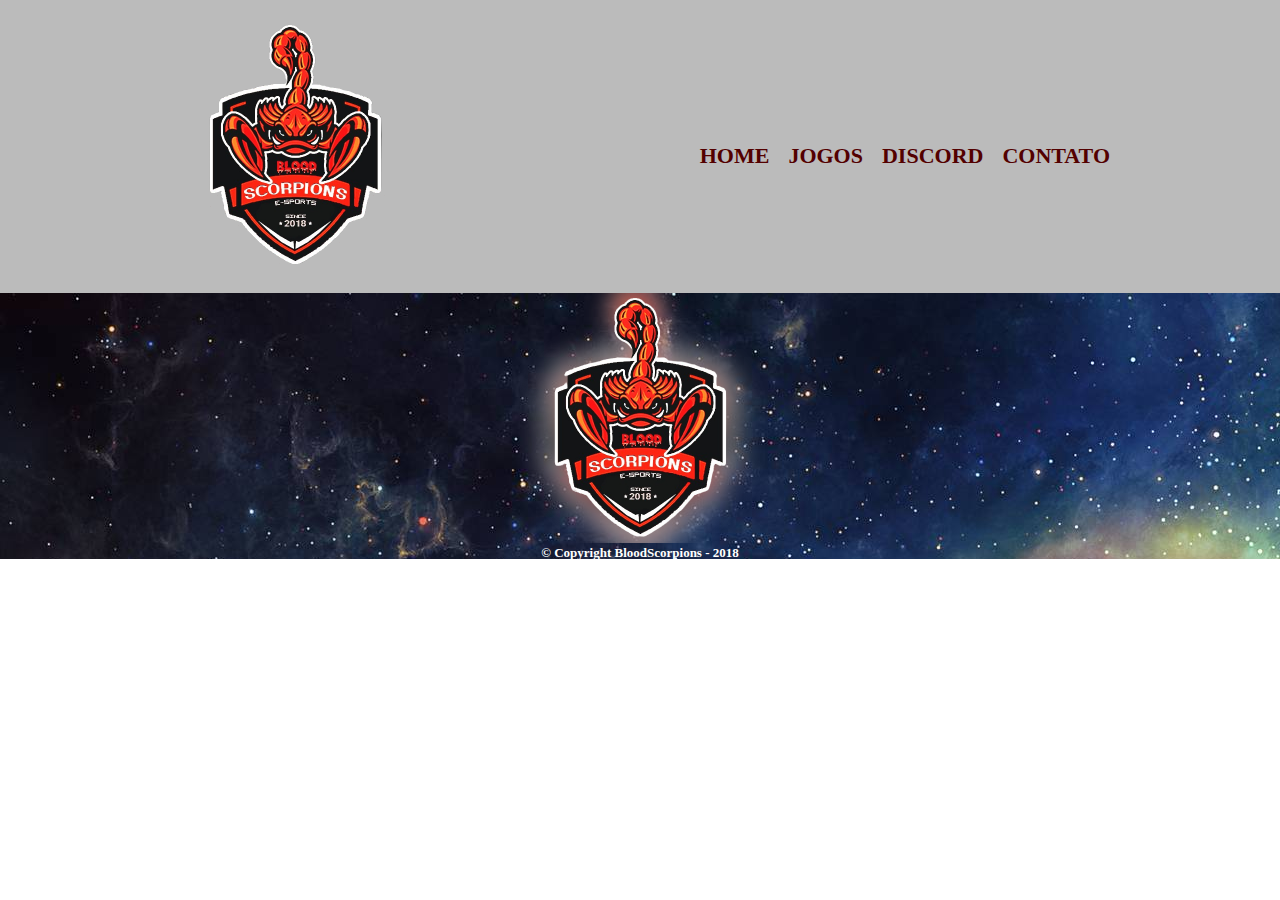
==== contato.html @ dfba73a8 "pagina contato" ====
<!DOCTYPE html>
<html lang="pt-br">
    <head>
        <meta charset="UTF-8">
        <title>Contato - BloodScorpions</title>
        <link rel="stylesheet" href="reset.css">
        <link rel="stylesheet" href="style-paginas.css">
    </head>

    <body>
        <header>
            <div class="cabecalho">
                <h1><img class="imgprincipal" src="semlaterais.png"></h1>
                <nav> <!--para criar um menu de navegacao-->
                    <ul>
                        <li><a href="index.html">Home</a></li> <!--a tag "a" serve para criar um link para outro html ou site-->
                        <li><a href="jogos.html">Jogos</a></li>
                        <li><a href="https://discord.com/channels/705584156628746336/705584157056696401">Discord</a></li>
                        <li><a href="contato.html">Contato</a></li>
                    </ul>
                </nav>
            </div>

        </header>
    </body>
    
    <main>
        
    </main>

    <footer>
            <img class="ftfinal" src="neon.png">
            <p class="copyright">&copy; Copyright BloodScorpions - 2018</p>
    </footer>

</html>
---- style-paginas.css ----
header{
    background: #BBBBBB;
    padding: 20px 0px; /*espacamento interno para cima e para baixo + esquerda direita*/
}

.cabecalho{
    width: 940px;
    position: relative; /*a posicao vai variar com a tela*/
    margin: 0 auto; /*cima baixo, esquerda direita*/
}

.imgprincipal{
    width: 250px;
}

nav{
    position: absolute; /*deixo a posicao das coisas onde eu quiser colocar */
    top: 125px;
    right: 0px;
}

nav li{
    display: inline; /*deixa as palavras da navegacao uma do lado da outra*/
    margin: 0 0 0 15px; /*cima, direita, baixo e esquerda*/
}

nav a{
    text-transform: uppercase; /*transforma a letra em maiusculo*/
    color: #530000;
    font-weight: bold; /*deixa o peso da letra em "bold" = negrito*/
    font-size: 22px;
    text-decoration: none;
}

nav a:hover{ /*quando o mouse estiver por cima dos links "a" da navegação*/
    color: #C78C79;
    text-decoration: underline;
}

.listfundadores{
    width: 940px;
    margin: 0 auto;
    padding: 50px 0px;
    text-align: center;
}

.listfundadores li{
    display: inline-block; /*isso faz com que a lista fique com os itens um do lado do outro*/
    text-align: center;
    width: 27%;
    vertical-align: top;
    margin: 0 1.5%;
    padding: 30px 20px;
    box-sizing: border-box; /*faz o espaçamento (padding) fique dentro do percentual (wigth)*/;
    border: 2.5px solid #000000;
    border-radius: 15px;
}

.listfundadores li:hover{
    border-color: #C78C79;
}

.listfundadores li:active{ /*quando vc clicar no item*/
    border-color: red;
}

.listfundadores li:hover h2{ /*quando o mouse estiver em cima da lista de fundadores, quero modificar o h2*/
    font-size: 25px;
}

.listfundadores h2{
    font-size: 21px;
    font-weight: bold;
    color: goldenrod;
    margin-bottom: 10px;
}

.ftfundadores{
    width: 150px;
    height: 150px;
}

.nick{
    font-size: 18px;
    font-weight: lighter;
    color: purple;
    margin-top: 5px;
}

.descricao{
    font-weight: bold;
    font-size: 18px;
    color: #530000;
    margin-top: 10px;
}

footer{
    background: url("bg.png");
    text-align: center;
}

.ftfinal{
    width: 250px;
}

.copyright{
    color: #FFFFFF;
    font-weight: bold;
    font-size: 13px;
}

/*para centralizar um texto dentro de uma div, basta fazer text-align center (centraliza texto inline)
caso, eu queira centralizar uma div inteira(block) eu preciso definir o width e deixar margin-left e margin-right no "auto"*/
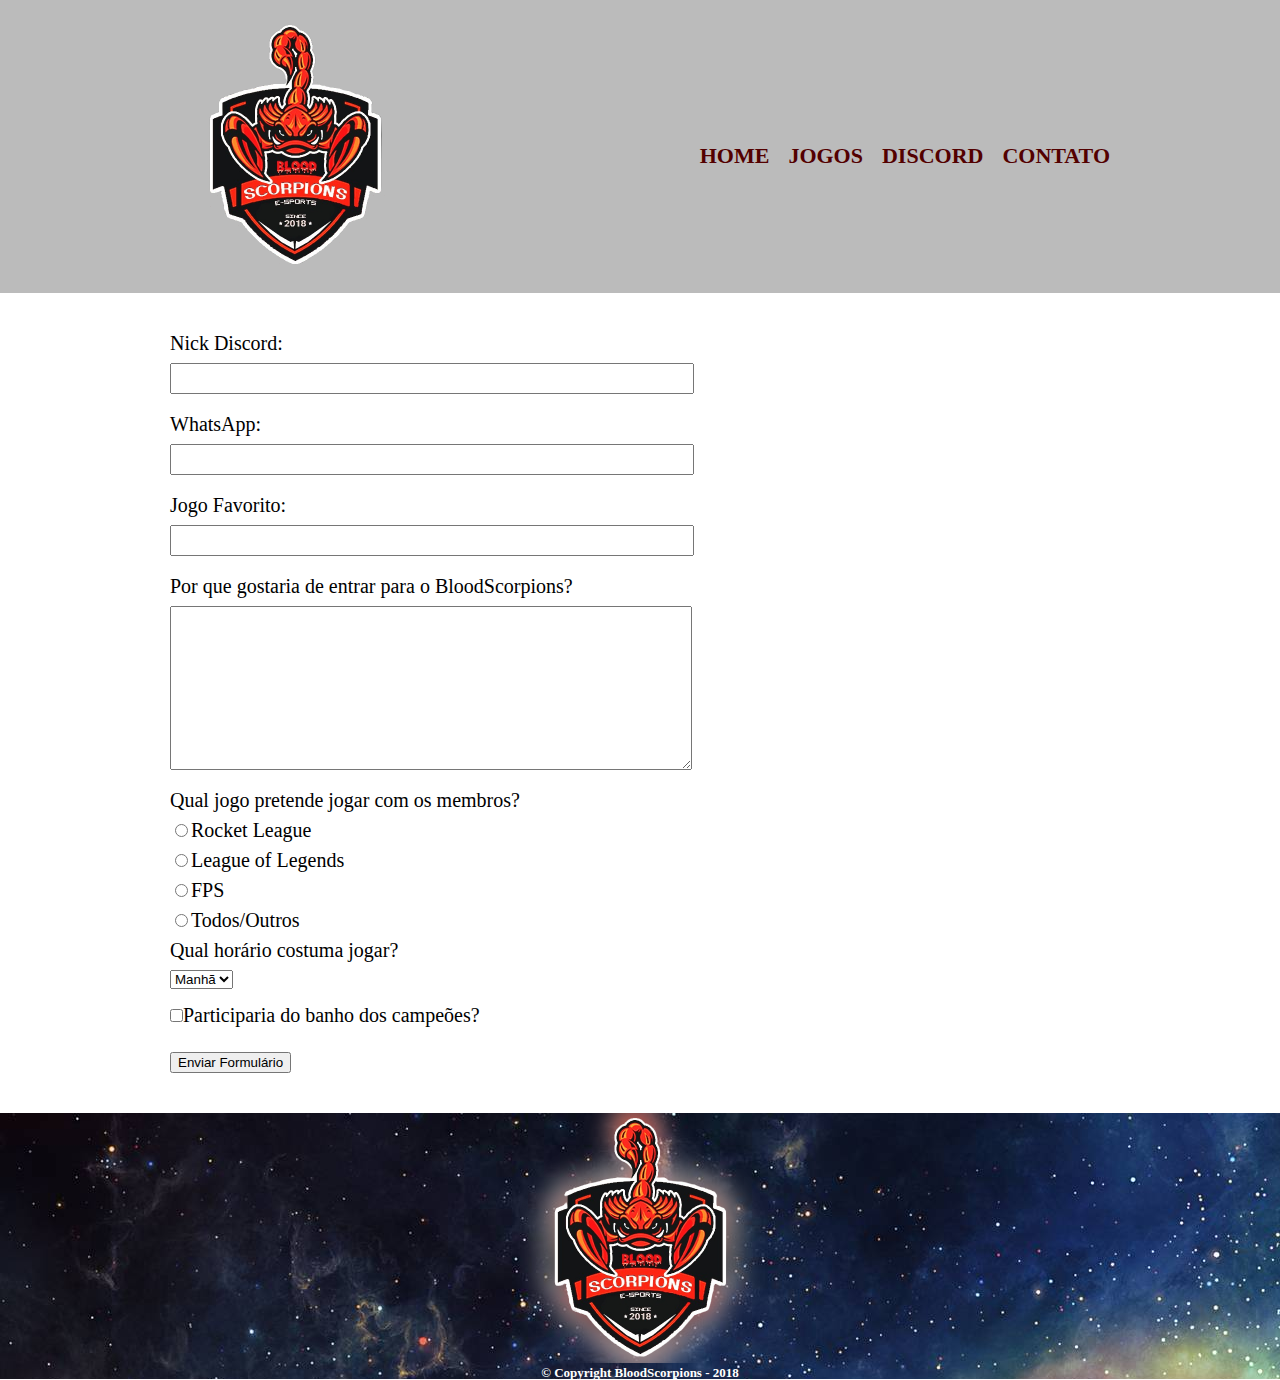
==== commit f97e3f48: "finalizando pagina contatos" ====
--- a/contato.html
+++ b/contato.html
@@ -25,8 +25,54 @@
     </body>
     
     <main>
-        
+        <form>
+            <label for="nickdiscord">Nick Discord:</label>
+            <input type="text" id="nickdiscord" class="input-padrao">
+
+            <label for="whats">WhatsApp:</label>
+            <input type="text" id="whats" class="input-padrao">
+
+            <label for="gamefav">Jogo Favorito:</label>
+            <input type="text" id="gamefav" class="input-padrao">
+
+            <label for="mensagem">Por que gostaria de entrar para o BloodScorpions?</label>
+            <textarea cols="69" rows="10" id="mensagem" class="input-padrao"></textarea> <!--tag "textarea" é para criar uma caixa para escreverem um texto, cols e row são as colunas e linhas da caixa-->
+
+            <div>
+                <p>Qual jogo pretende jogar com os membros?</p>
+                <label for="rocket"><input type="radio" value="Rocket League" name="game" id="rocket">Rocket League</label>
+                <!--para fazer a caixa de selação-->
+                <!-- exemplo de como fazer com label e input separados:
+                <label for="rocket">Rocket League</label>
+                <input type="radio" value="Rocket League" name="game" id="rocket">-->
+
+                <label for="LOL"><input type="radio" value="League of Legends" name="game" id="LOL">League of Legends</label>
+                <!--o "name" colocado em todos os radio serve para quando eu selecionar um, o outro desmarcar-->
+
+                <label for="fps"><input type="radio" value="FPS" name="game" id="fps">FPS</label>
+
+                <label for="todos"><input type="radio" value="Todos/Outros" name="game" id="todos">Todos/Outros</label>
+           </div>
+
+           <div>
+                <p>Qual horário costuma jogar?</p>
+                <select>
+                    <option>Manhã</option>   
+                    <option>Tarde</option>
+                    <option>Noite</option>
+                </select>
+                <!--tag "select" para criar uma caixa com opções-->
+            </div>
+
+            <label><input type="checkbox" class="checkbox">Participaria do banho dos campeões?</label>
+
+            <input type="submit" value="Enviar Formulário"> <!--enviar o formulário, "value" para definir como ficará o botão de enviar-->
+            
+        </form>
     </main>
+        <!--"label" sempre vai andar junto com o input-->
+        <!--tag "form" para formulário-->
+        <!--tag "input" para entrada de dados e "type=text" para falar que vai ser inserido um texto-->
 
     <footer>
             <img class="ftfinal" src="neon.png">
--- a/style-paginas.css
+++ b/style-paginas.css
@@ -109,5 +109,31 @@
     font-size: 13px;
 }
 
+main{
+    width: 940px;
+    margin: 0 auto;
+}
+
+form{
+    margin: 40px 0;
+}
+
+form label, form p{
+    display: block;
+    font-size: 20px;
+    margin: 0 0 10px;
+}
+
+.input-padrao{ /*a virgula serve para fazer a msm coisa nos dois forms, duas tags, etc (form input, form textarea{ })*/
+    display: block;
+    margin: 0 0 20px;
+    padding: 6px 25px;
+    width: 50%;
+}
+
+.checkbox {
+    margin: 20px 0px;
+}
+
 /*para centralizar um texto dentro de uma div, basta fazer text-align center (centraliza texto inline)
 caso, eu queira centralizar uma div inteira(block) eu preciso definir o width e deixar margin-left e margin-right no "auto"*/
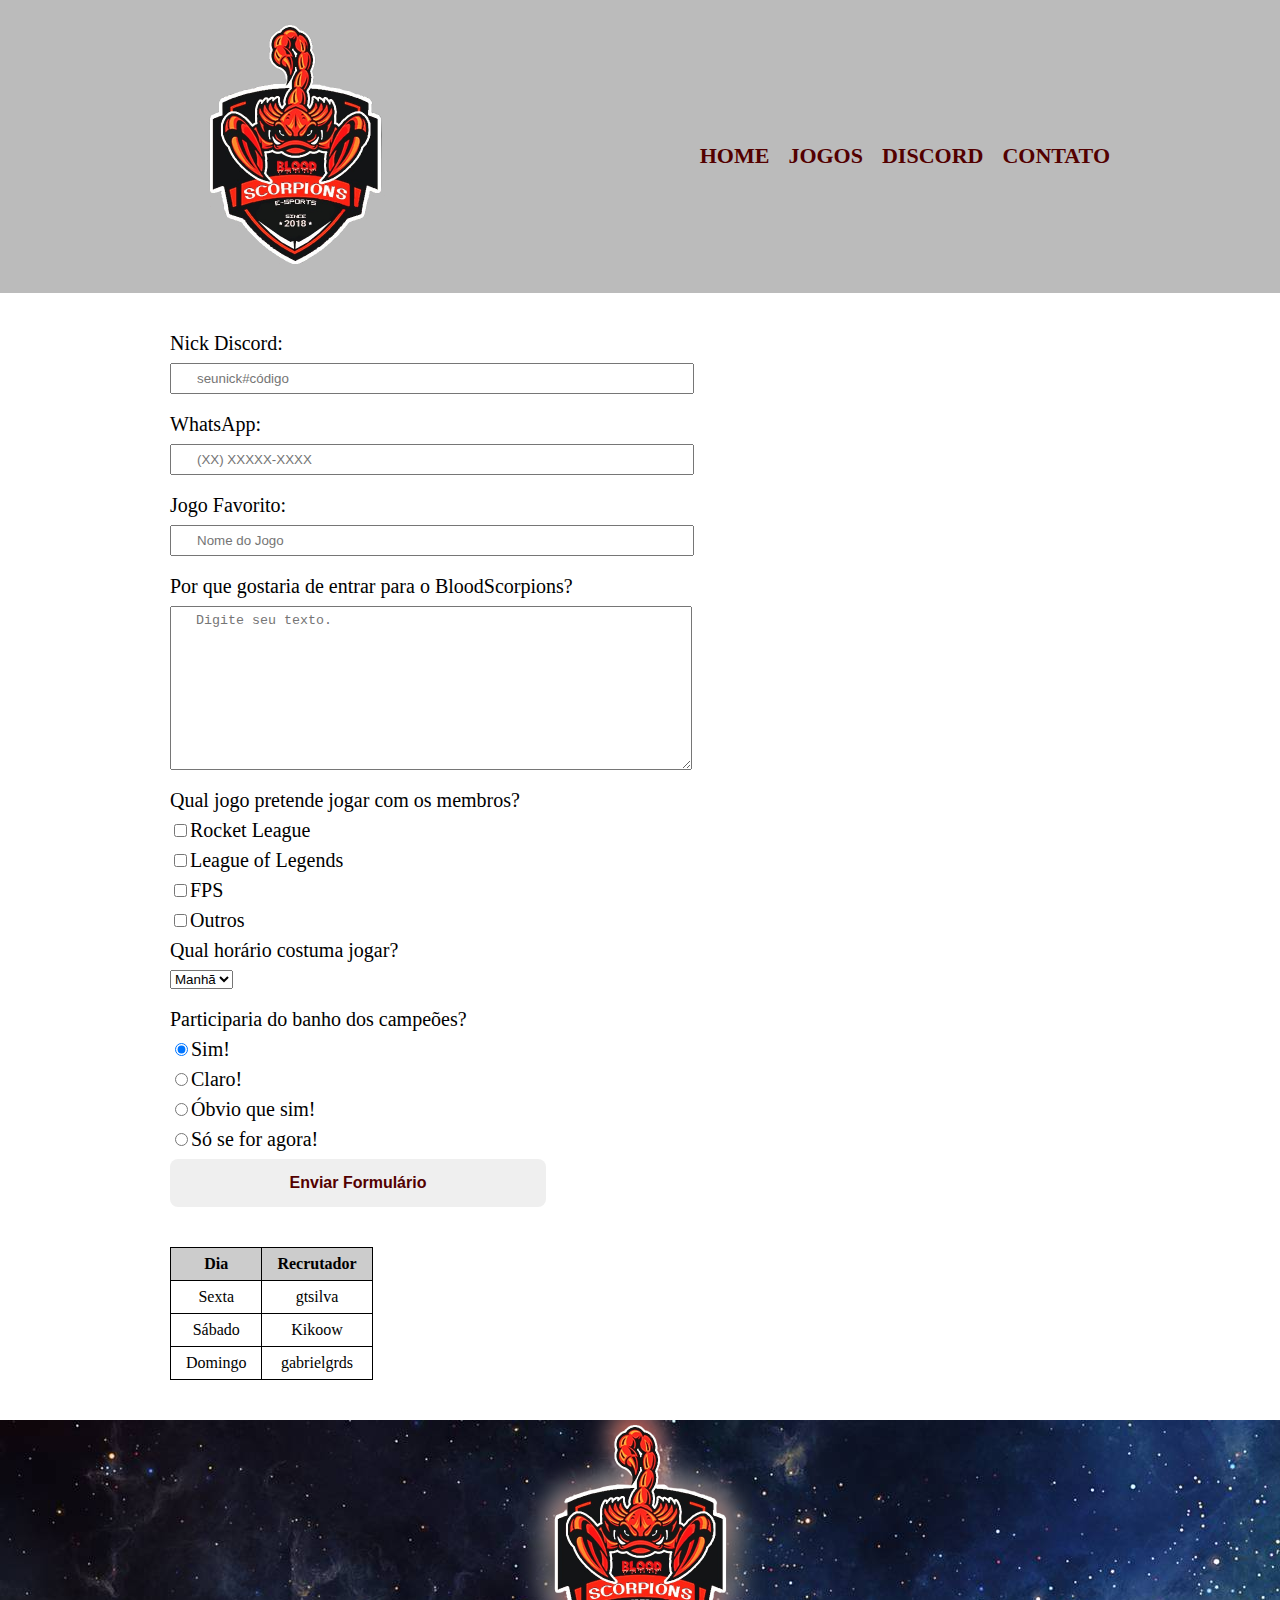
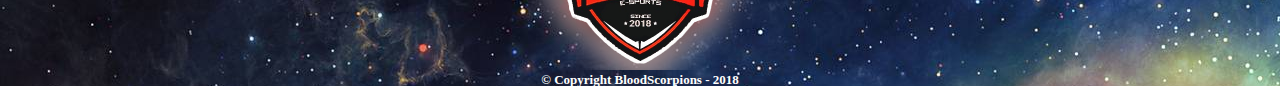
==== commit 8979f299: "acho que finalizei o basico" ====
--- a/contato.html
+++ b/contato.html
@@ -10,7 +10,8 @@
     <body>
         <header>
             <div class="cabecalho">
-                <h1><img class="imgprincipal" src="semlaterais.png"></h1>
+                <h1><img class="imgprincipal" src="semlaterais.png" alt="Logo BloodScorpoios"></h1>
+                <!--tag "alt" para descrever uma imagem-->
                 <nav> <!--para criar um menu de navegacao-->
                     <ul>
                         <li><a href="index.html">Home</a></li> <!--a tag "a" serve para criar um link para outro html ou site-->
@@ -27,55 +28,96 @@
     <main>
         <form>
             <label for="nickdiscord">Nick Discord:</label>
-            <input type="text" id="nickdiscord" class="input-padrao">
+            <input type="text" id="nickdiscord" class="input-padrao" required placeholder="seunick#código">
+
+            <!--"required" faz com que o campo seja necessário preenchimento-->
+            <!--"placeholder" faz uma sugestão até vc digitar no campo-->
 
             <label for="whats">WhatsApp:</label>
-            <input type="text" id="whats" class="input-padrao">
+            <input type="number" id="whats" class="input-padrao" required placeholder="(XX) XXXXX-XXXX">
 
             <label for="gamefav">Jogo Favorito:</label>
-            <input type="text" id="gamefav" class="input-padrao">
+            <input type="text" id="gamefav" class="input-padrao" required placeholder="Nome do Jogo">
 
             <label for="mensagem">Por que gostaria de entrar para o BloodScorpions?</label>
-            <textarea cols="69" rows="10" id="mensagem" class="input-padrao"></textarea> <!--tag "textarea" é para criar uma caixa para escreverem um texto, cols e row são as colunas e linhas da caixa-->
+            <textarea cols="69" rows="10" id="mensagem" class="input-padrao" required placeholder="Digite seu texto."></textarea> <!--tag "textarea" é para criar uma caixa para escreverem um texto, cols e row são as colunas e linhas da caixa-->
 
-            <div>
-                <p>Qual jogo pretende jogar com os membros?</p>
-                <label for="rocket"><input type="radio" value="Rocket League" name="game" id="rocket">Rocket League</label>
+            <!--pesquisar na internet "mobileinputtypes", eu consigo ver como o teclado do celular fica para cada type input-->
+
+            <fieldset>
+                <!--tag "fildset" pode ser usada no lugar da "div" porém é mais específico para formulários-->
+                <legend>Qual jogo pretende jogar com os membros?</legend>
+                <!--não temos uma tag "p" e sim "legend" dentro de um fildset-->
+                <label for="rocket"><input type="checkbox" value="Rocket League" id="rocket">Rocket League</label>
                 <!--para fazer a caixa de selação-->
                 <!-- exemplo de como fazer com label e input separados:
                 <label for="rocket">Rocket League</label>
                 <input type="radio" value="Rocket League" name="game" id="rocket">-->
 
-                <label for="LOL"><input type="radio" value="League of Legends" name="game" id="LOL">League of Legends</label>
+                <label for="LOL"><input type="checkbox" value="League of Legends" id="LOL">League of Legends</label>
                 <!--o "name" colocado em todos os radio serve para quando eu selecionar um, o outro desmarcar-->
 
-                <label for="fps"><input type="radio" value="FPS" name="game" id="fps">FPS</label>
+                <label for="fps"><input type="checkbox" value="FPS" id="fps">FPS</label>
 
-                <label for="todos"><input type="radio" value="Todos/Outros" name="game" id="todos">Todos/Outros</label>
-           </div>
+                <label for="outros"><input type="checkbox" value="Outros" id="todos">Outros</label>
+                <!--"checked" faz com que a opção já fique marcada-->
+            </fieldset>
 
-           <div>
-                <p>Qual horário costuma jogar?</p>
+           <fieldset>
+                <legend>Qual horário costuma jogar?</legend>
                 <select>
                     <option>Manhã</option>   
                     <option>Tarde</option>
                     <option>Noite</option>
                 </select>
                 <!--tag "select" para criar uma caixa com opções-->
-            </div>
+            </fieldset>
 
-            <label><input type="checkbox" class="checkbox">Participaria do banho dos campeões?</label>
+            <!--<label><input type="checkbox" class="checkbox" required>Aceita participar do banho dos campeões?</label>-->
 
-            <input type="submit" value="Enviar Formulário"> <!--enviar o formulário, "value" para definir como ficará o botão de enviar-->
+            <fieldset>
+                <legend class="questioncheckbox">Participaria do banho dos campeões?</legend>
+                <label for="Sim1"><input type="radio" name="banho" value="Sim" id="Sim1" required checked>Sim!</label>
+                <label for="Sim2"><input type="radio" name="banho" value="Sim" id="Sim2" required>Claro!</label>
+                <label for="Sim3"><input type="radio" name="banho" value="Sim" id="Sim3" required>Óbvio que sim!</label>
+                <label for="Sim4"><input type="radio" name="banho" value="Sim" id="Sim4" required>Só se for agora!</label>
+            </fieldset>
+
+            <input type="submit" value="Enviar Formulário" class="enviar"> <!--enviar o formulário, "value" para definir como ficará o botão de enviar-->
             
         </form>
+
+        <table>
+            <thead>
+                <tr>
+                    <th>Dia</th>
+                    <th>Recrutador</th>
+                </tr>
+            </thead>
+
+            <tbody>
+                <tr>
+                    <td>Sexta</td>
+                    <td>gtsilva</td>
+                </tr>
+                <tr>
+                    <td>Sábado</td>
+                    <td>Kikoow</td>
+                </tr>
+                <tr>
+                    <td>Domingo</td>
+                    <td>gabrielgrds</td>
+                </tr>
+            </tbody>
+        </table>
+
     </main>
         <!--"label" sempre vai andar junto com o input-->
         <!--tag "form" para formulário-->
         <!--tag "input" para entrada de dados e "type=text" para falar que vai ser inserido um texto-->
 
     <footer>
-            <img class="ftfinal" src="neon.png">
+            <img class="ftfinal" src="neon.png" alt="Logo BloodScorpions">
             <p class="copyright">&copy; Copyright BloodScorpions - 2018</p>
     </footer>
 
--- a/style-paginas.css
+++ b/style-paginas.css
@@ -118,7 +118,7 @@
     margin: 40px 0;
 }
 
-form label, form p{
+form label, form legend{
     display: block;
     font-size: 20px;
     margin: 0 0 10px;
@@ -132,7 +132,45 @@
 }
 
 .checkbox {
-    margin: 20px 0px;
+    margin: 0px 0px;
+}
+
+.questioncheckbox {
+    padding-top: 20px;
+}
+
+.enviar {
+    width: 40%;
+    padding: 15px 0px;
+    color: #530000;
+    font-weight: bold;
+    font-size: 16px;
+    border: none;
+    border-radius: 8px;
+    transition: 2s all;
+}
+
+.enviar:hover {
+    background: black;
+    color: white;
+    cursor: pointer;
+    transform: scale(1.2)/*rotate(360deg), pesquisar mais transformações*/;
+}
+
+table {
+    margin: 20px 0 40px;
+}
+
+thead {
+    background: #cccccc;
+    color: black;
+    font-weight: bold;
+}
+
+td, th {
+    border: 1px solid black;
+    padding: 8px 15px;
+    text-align: center;
 }
 
 /*para centralizar um texto dentro de uma div, basta fazer text-align center (centraliza texto inline)
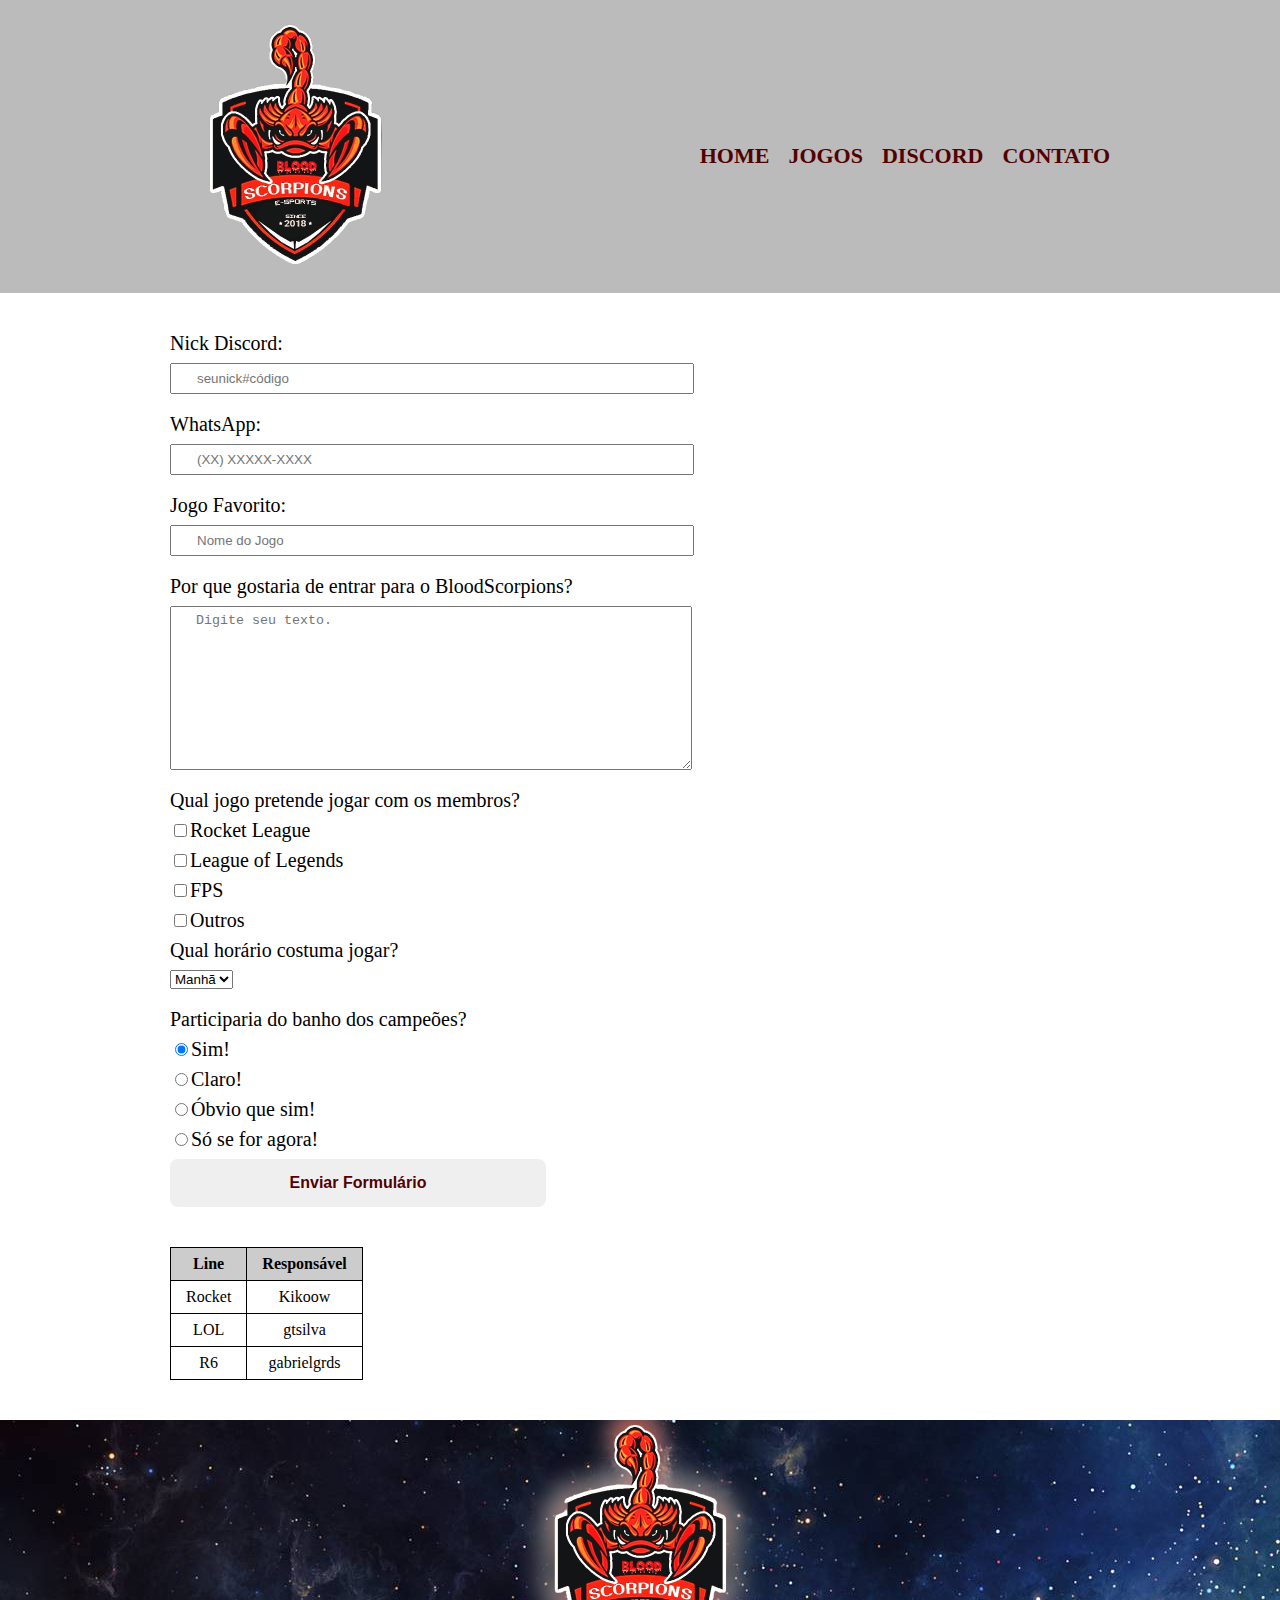
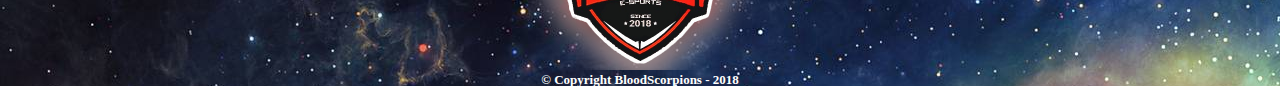
==== commit afef0d1d: "mudei detalhezinho" ====
--- a/contato.html
+++ b/contato.html
@@ -90,22 +90,22 @@
         <table>
             <thead>
                 <tr>
-                    <th>Dia</th>
-                    <th>Recrutador</th>
+                    <th>Line</th>
+                    <th>Responsável</th>
                 </tr>
             </thead>
 
             <tbody>
                 <tr>
-                    <td>Sexta</td>
+                    <td>Rocket</td>
+                    <td>Kikoow</td>
+                </tr>
+                <tr>
+                    <td>LOL</td>
                     <td>gtsilva</td>
                 </tr>
                 <tr>
-                    <td>Sábado</td>
-                    <td>Kikoow</td>
-                </tr>
-                <tr>
-                    <td>Domingo</td>
+                    <td>R6</td>
                     <td>gabrielgrds</td>
                 </tr>
             </tbody>
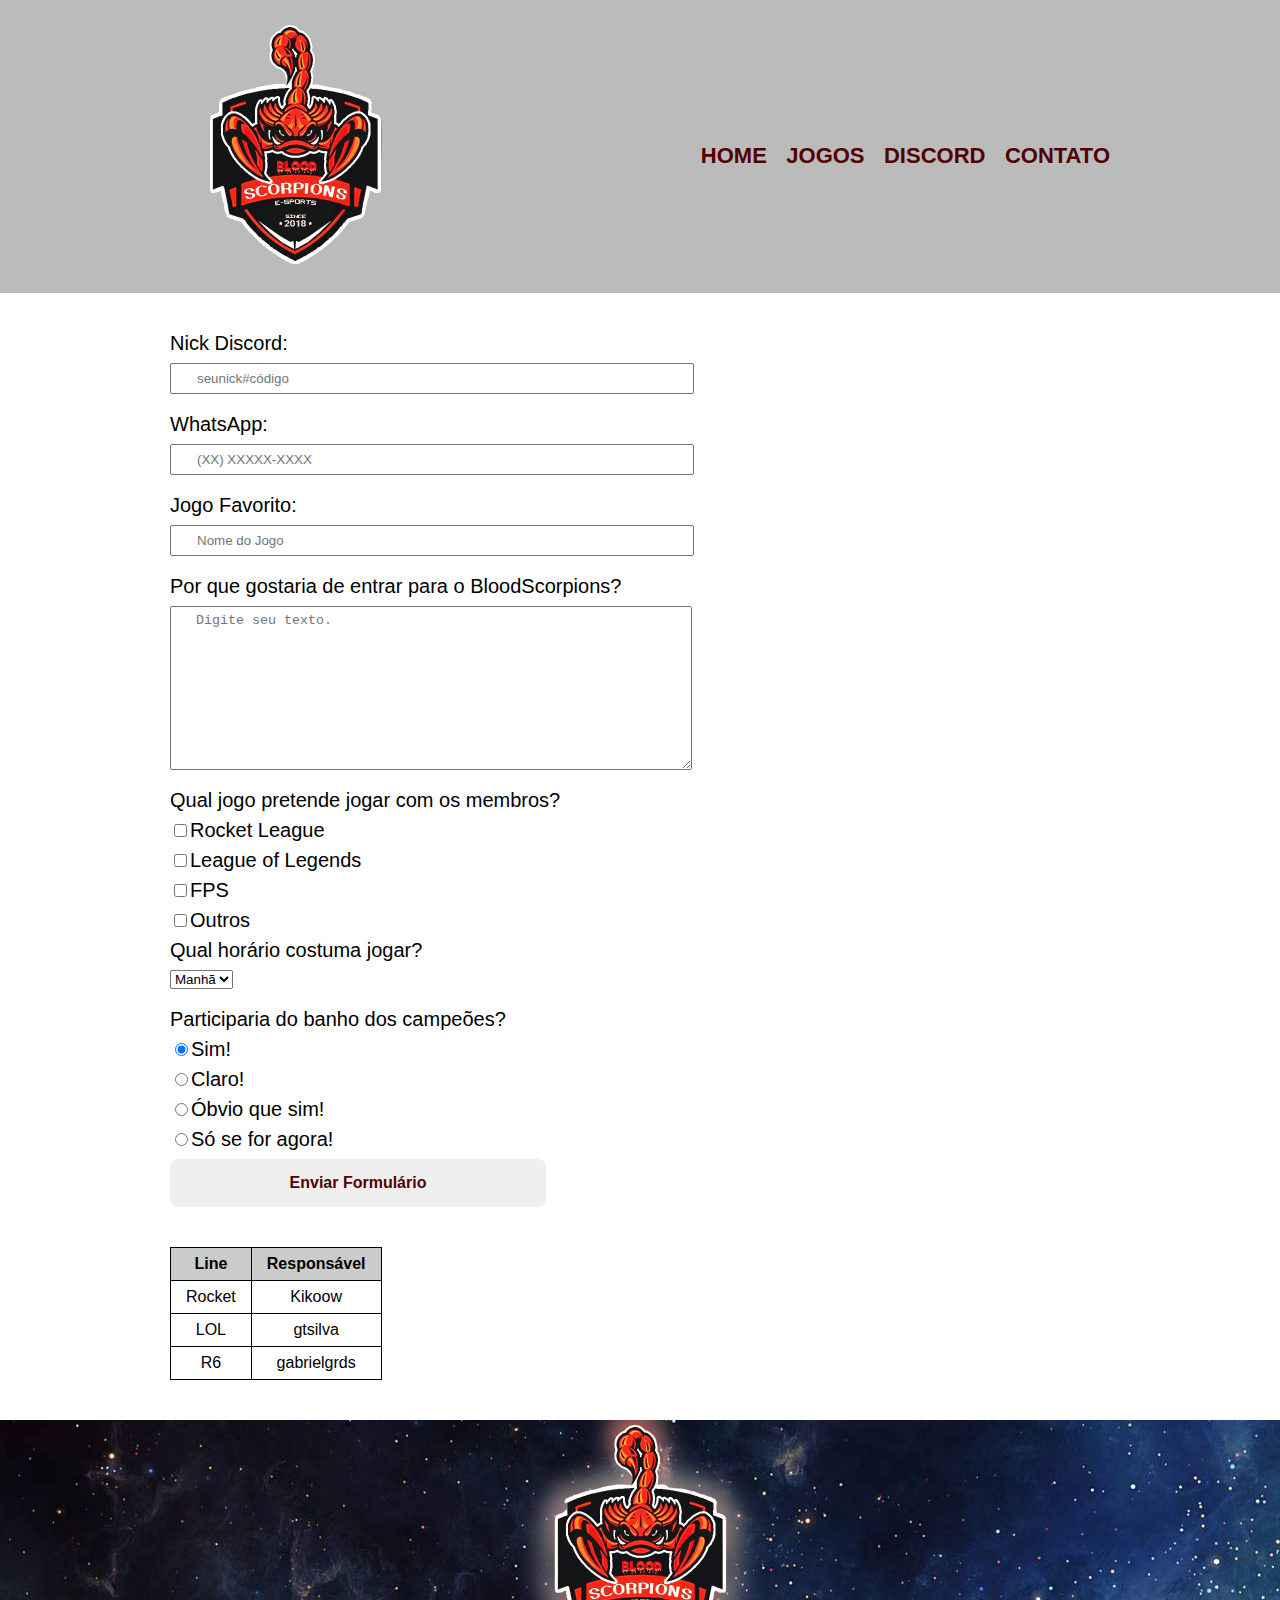
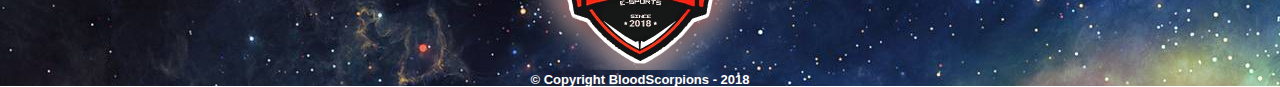
==== commit dafbf212: "deixando a pagina inicial bonita" ====
--- a/contato.html
+++ b/contato.html
@@ -16,109 +16,107 @@
                     <ul>
                         <li><a href="index.html">Home</a></li> <!--a tag "a" serve para criar um link para outro html ou site-->
                         <li><a href="jogos.html">Jogos</a></li>
-                        <li><a href="https://discord.com/channels/705584156628746336/705584157056696401">Discord</a></li>
+                        <li><a href="https://discord.com/channels/705584156628746336/705584157056696401" target="_blank">Discord</a></li>
                         <li><a href="contato.html">Contato</a></li>
                     </ul>
                 </nav>
             </div>
+        </header>
+    
+        <main>
+            <form>
+                <label for="nickdiscord">Nick Discord:</label>
+                <input type="text" id="nickdiscord" class="input-padrao" required placeholder="seunick#código">
 
-        </header>
+                <!--"required" faz com que o campo seja necessário preenchimento-->
+                <!--"placeholder" faz uma sugestão até vc digitar no campo-->
+
+                <label for="whats">WhatsApp:</label>
+                <input type="number" id="whats" class="input-padrao" required placeholder="(XX) XXXXX-XXXX">
+
+                <label for="gamefav">Jogo Favorito:</label>
+                <input type="text" id="gamefav" class="input-padrao" required placeholder="Nome do Jogo">
+
+                <label for="mensagem">Por que gostaria de entrar para o BloodScorpions?</label>
+                <textarea cols="69" rows="10" id="mensagem" class="input-padrao" required placeholder="Digite seu texto."></textarea> <!--tag "textarea" é para criar uma caixa para escreverem um texto, cols e row são as colunas e linhas da caixa-->
+
+                <!--pesquisar na internet "mobileinputtypes", eu consigo ver como o teclado do celular fica para cada type input-->
+
+                <fieldset>
+                    <!--tag "fildset" pode ser usada no lugar da "div" porém é mais específico para formulários-->
+                    <legend>Qual jogo pretende jogar com os membros?</legend>
+                    <!--não temos uma tag "p" e sim "legend" dentro de um fildset-->
+                    <label for="rocket"><input type="checkbox" value="Rocket League" id="rocket">Rocket League</label>
+                    <!--para fazer a caixa de selação-->
+                    <!-- exemplo de como fazer com label e input separados:
+                    <label for="rocket">Rocket League</label>
+                    <input type="radio" value="Rocket League" name="game" id="rocket">-->
+
+                    <label for="LOL"><input type="checkbox" value="League of Legends" id="LOL">League of Legends</label>
+                    <!--o "name" colocado em todos os radio serve para quando eu selecionar um, o outro desmarcar-->
+
+                    <label for="fps"><input type="checkbox" value="FPS" id="fps">FPS</label>
+
+                    <label for="outros"><input type="checkbox" value="Outros" id="todos">Outros</label>
+                    <!--"checked" faz com que a opção já fique marcada-->
+                </fieldset>
+
+                <fieldset>
+                        <legend>Qual horário costuma jogar?</legend>
+                        <select>
+                            <option>Manhã</option>   
+                            <option>Tarde</option>
+                            <option>Noite</option>
+                        </select>
+                        <!--tag "select" para criar uma caixa com opções-->
+                </fieldset>
+
+                <!--<label><input type="checkbox" class="checkbox" required>Aceita participar do banho dos campeões?</label>-->
+
+                <fieldset>
+                    <legend class="questioncheckbox">Participaria do banho dos campeões?</legend>
+                    <label for="Sim1"><input type="radio" name="banho" value="Sim" id="Sim1" required checked>Sim!</label>
+                    <label for="Sim2"><input type="radio" name="banho" value="Sim" id="Sim2" required>Claro!</label>
+                    <label for="Sim3"><input type="radio" name="banho" value="Sim" id="Sim3" required>Óbvio que sim!</label>
+                    <label for="Sim4"><input type="radio" name="banho" value="Sim" id="Sim4" required>Só se for agora!</label>
+                </fieldset>
+
+                <input type="submit" value="Enviar Formulário" class="enviar"> <!--enviar o formulário, "value" para definir como ficará o botão de enviar-->
+                
+            </form>
+
+            <table>
+                <thead>
+                    <tr>
+                        <th>Line</th>
+                        <th>Responsável</th>
+                    </tr>
+                </thead>
+
+                <tbody>
+                    <tr>
+                        <td>Rocket</td>
+                        <td>Kikoow</td>
+                    </tr>
+                    <tr>
+                        <td>LOL</td>
+                        <td>gtsilva</td>
+                    </tr>
+                    <tr>
+                        <td>R6</td>
+                        <td>gabrielgrds</td>
+                    </tr>
+                </tbody>
+            </table>
+
+        </main>
+            <!--"label" sempre vai andar junto com o input-->
+            <!--tag "form" para formulário-->
+            <!--tag "input" para entrada de dados e "type=text" para falar que vai ser inserido um texto-->
+
+        <footer>
+                <img class="ftfinal" src="neon.png" alt="Logo BloodScorpions">
+                <p class="copyright">&copy; Copyright BloodScorpions - 2018</p>
+        </footer>
     </body>
-    
-    <main>
-        <form>
-            <label for="nickdiscord">Nick Discord:</label>
-            <input type="text" id="nickdiscord" class="input-padrao" required placeholder="seunick#código">
-
-            <!--"required" faz com que o campo seja necessário preenchimento-->
-            <!--"placeholder" faz uma sugestão até vc digitar no campo-->
-
-            <label for="whats">WhatsApp:</label>
-            <input type="number" id="whats" class="input-padrao" required placeholder="(XX) XXXXX-XXXX">
-
-            <label for="gamefav">Jogo Favorito:</label>
-            <input type="text" id="gamefav" class="input-padrao" required placeholder="Nome do Jogo">
-
-            <label for="mensagem">Por que gostaria de entrar para o BloodScorpions?</label>
-            <textarea cols="69" rows="10" id="mensagem" class="input-padrao" required placeholder="Digite seu texto."></textarea> <!--tag "textarea" é para criar uma caixa para escreverem um texto, cols e row são as colunas e linhas da caixa-->
-
-            <!--pesquisar na internet "mobileinputtypes", eu consigo ver como o teclado do celular fica para cada type input-->
-
-            <fieldset>
-                <!--tag "fildset" pode ser usada no lugar da "div" porém é mais específico para formulários-->
-                <legend>Qual jogo pretende jogar com os membros?</legend>
-                <!--não temos uma tag "p" e sim "legend" dentro de um fildset-->
-                <label for="rocket"><input type="checkbox" value="Rocket League" id="rocket">Rocket League</label>
-                <!--para fazer a caixa de selação-->
-                <!-- exemplo de como fazer com label e input separados:
-                <label for="rocket">Rocket League</label>
-                <input type="radio" value="Rocket League" name="game" id="rocket">-->
-
-                <label for="LOL"><input type="checkbox" value="League of Legends" id="LOL">League of Legends</label>
-                <!--o "name" colocado em todos os radio serve para quando eu selecionar um, o outro desmarcar-->
-
-                <label for="fps"><input type="checkbox" value="FPS" id="fps">FPS</label>
-
-                <label for="outros"><input type="checkbox" value="Outros" id="todos">Outros</label>
-                <!--"checked" faz com que a opção já fique marcada-->
-            </fieldset>
-
-           <fieldset>
-                <legend>Qual horário costuma jogar?</legend>
-                <select>
-                    <option>Manhã</option>   
-                    <option>Tarde</option>
-                    <option>Noite</option>
-                </select>
-                <!--tag "select" para criar uma caixa com opções-->
-            </fieldset>
-
-            <!--<label><input type="checkbox" class="checkbox" required>Aceita participar do banho dos campeões?</label>-->
-
-            <fieldset>
-                <legend class="questioncheckbox">Participaria do banho dos campeões?</legend>
-                <label for="Sim1"><input type="radio" name="banho" value="Sim" id="Sim1" required checked>Sim!</label>
-                <label for="Sim2"><input type="radio" name="banho" value="Sim" id="Sim2" required>Claro!</label>
-                <label for="Sim3"><input type="radio" name="banho" value="Sim" id="Sim3" required>Óbvio que sim!</label>
-                <label for="Sim4"><input type="radio" name="banho" value="Sim" id="Sim4" required>Só se for agora!</label>
-            </fieldset>
-
-            <input type="submit" value="Enviar Formulário" class="enviar"> <!--enviar o formulário, "value" para definir como ficará o botão de enviar-->
-            
-        </form>
-
-        <table>
-            <thead>
-                <tr>
-                    <th>Line</th>
-                    <th>Responsável</th>
-                </tr>
-            </thead>
-
-            <tbody>
-                <tr>
-                    <td>Rocket</td>
-                    <td>Kikoow</td>
-                </tr>
-                <tr>
-                    <td>LOL</td>
-                    <td>gtsilva</td>
-                </tr>
-                <tr>
-                    <td>R6</td>
-                    <td>gabrielgrds</td>
-                </tr>
-            </tbody>
-        </table>
-
-    </main>
-        <!--"label" sempre vai andar junto com o input-->
-        <!--tag "form" para formulário-->
-        <!--tag "input" para entrada de dados e "type=text" para falar que vai ser inserido um texto-->
-
-    <footer>
-            <img class="ftfinal" src="neon.png" alt="Logo BloodScorpions">
-            <p class="copyright">&copy; Copyright BloodScorpions - 2018</p>
-    </footer>
-
 </html>--- a/style-paginas.css
+++ b/style-paginas.css
@@ -1,3 +1,8 @@
+body{
+    font-family: 'Montserrat', sans-serif;
+}
+
+
 header{
     background: #BBBBBB;
     padding: 20px 0px; /*espacamento interno para cima e para baixo + esquerda direita*/
@@ -173,5 +178,50 @@
     text-align: center;
 }
 
+/*css da página inicial*/
+.imgbanner{
+    width: 40%;
+    margin: 0 30% 0;
+}
+
+.texto-principal{
+    text-align: center;
+    font-size: 2em;
+    margin: 0 0 1em;    
+    color: #530000;
+    clear: left;
+    /*"clear left" limpa o float left que criei*/
+    /*"em" significa o tamanho do texto base, portanto 2em faz com que o título principal fique duas vezes o tamanho do texto*/
+}
+
+.principal p{
+    margin: 0 0 1em;
+}
+
+.principal strong{
+    font-weight: bold;
+    color: #530000;
+}
+
+.principal em{
+    font-style: italic;
+}
+
+.obs{
+    font-size: 10px;
+    text-align: end;
+}
+
+.pcgamer{
+    width: 200px;
+    float: left;
+    margin: 0 20px 20px 0;
+    /*float faz com que a imagem flutue e o texto fique ao seu redor, porém modifica toda página*/
+}
+
+.imgcampeoes{
+    width: 70%;
+}
+
 /*para centralizar um texto dentro de uma div, basta fazer text-align center (centraliza texto inline)
 caso, eu queira centralizar uma div inteira(block) eu preciso definir o width e deixar margin-left e margin-right no "auto"*/
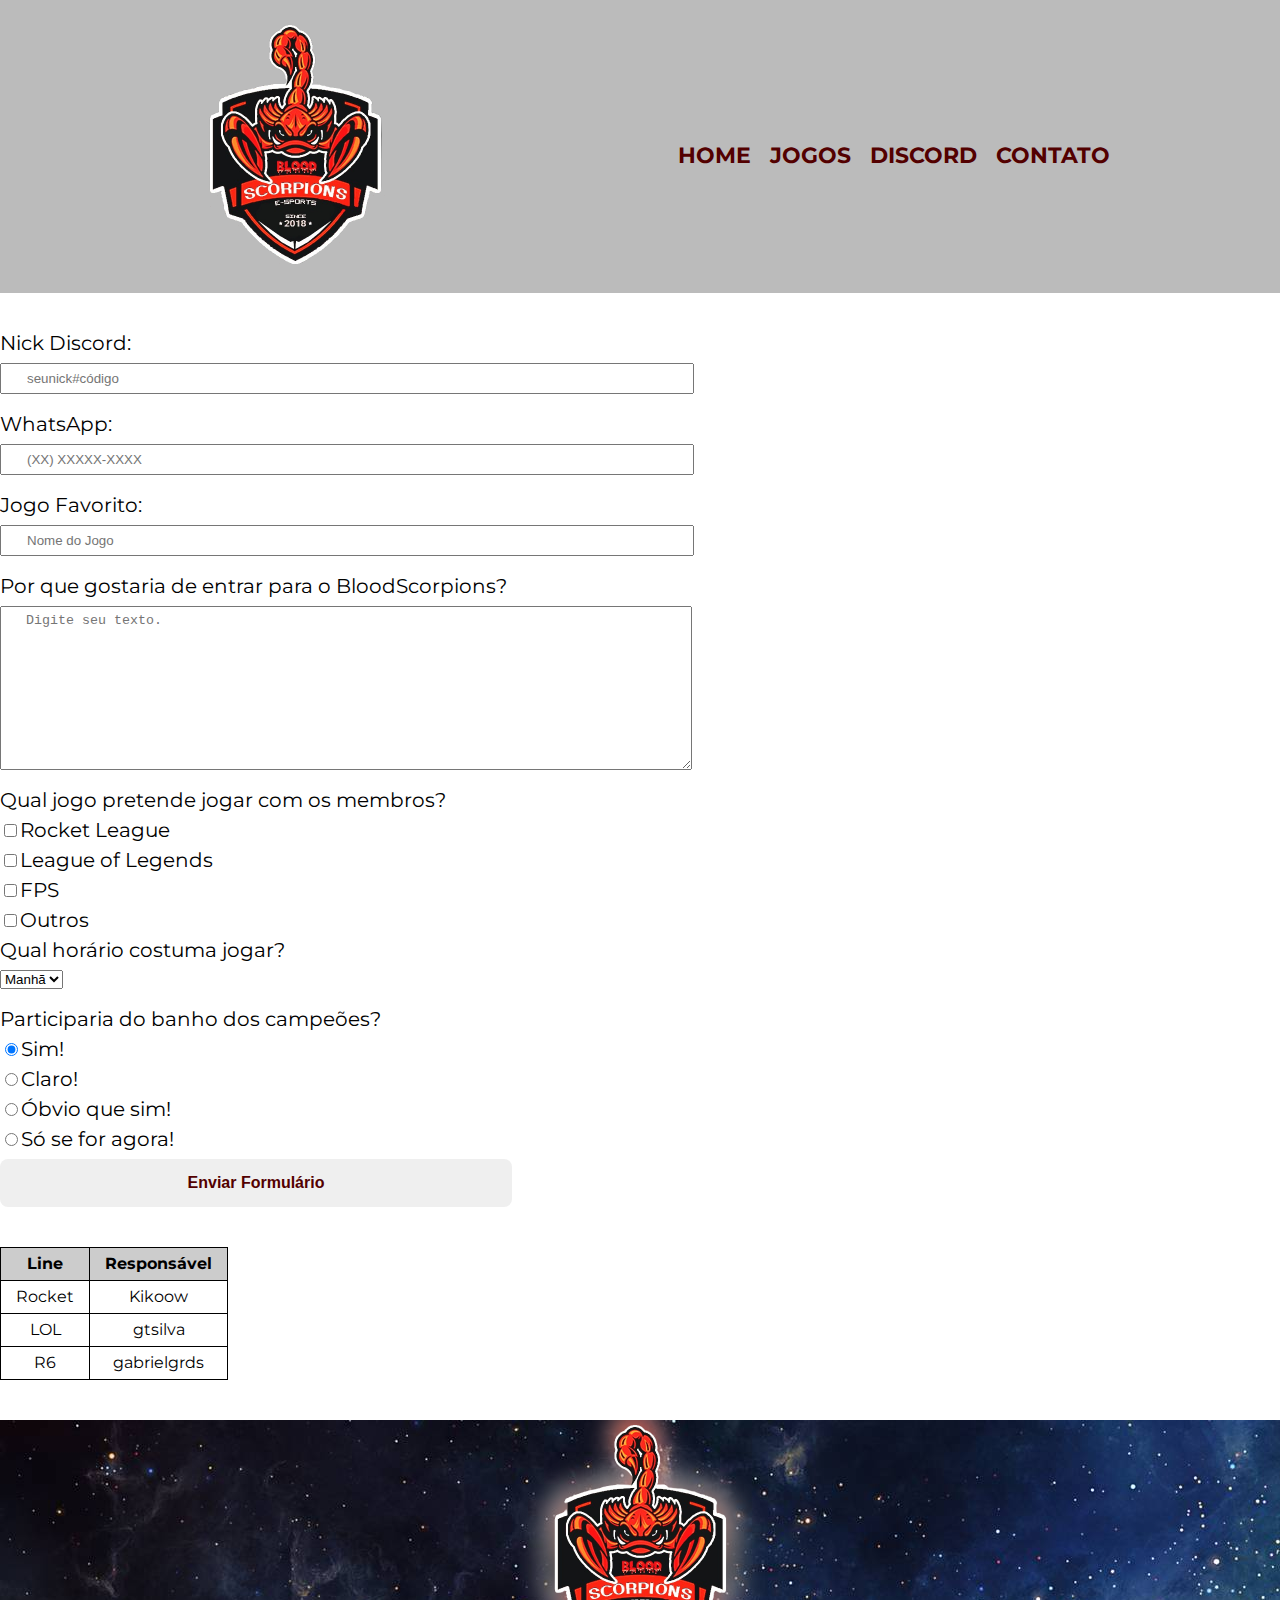
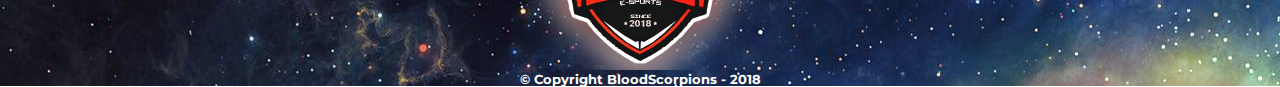
==== commit f21dbd63: "coloquei as letras nas outra paginas" ====
--- a/contato.html
+++ b/contato.html
@@ -5,6 +5,7 @@
         <title>Contato - BloodScorpions</title>
         <link rel="stylesheet" href="reset.css">
         <link rel="stylesheet" href="style-paginas.css">
+        <link href="https://fonts.googleapis.com/css2?family=Montserrat&display=swap" rel="stylesheet">
     </head>
 
     <body>
--- a/style-paginas.css
+++ b/style-paginas.css
@@ -114,10 +114,7 @@
     font-size: 13px;
 }
 
-main{
-    width: 940px;
-    margin: 0 auto;
-}
+/*main era aqui*/
 
 form{
     margin: 40px 0;
@@ -190,8 +187,33 @@
     margin: 0 0 1em;    
     color: #530000;
     clear: left;
+    /*text-shadow: 2px 2px #530000;*/
     /*"clear left" limpa o float left que criei*/
     /*"em" significa o tamanho do texto base, portanto 2em faz com que o título principal fique duas vezes o tamanho do texto*/
+}
+
+/*
+.texto-principal::first-letter{
+    font-weight: bold;
+}
+
+.texto-principal::before{
+    content: "[ ";
+}
+
+.texto-principal::after{
+    content: " ]";
+}
+*/
+
+/*para selecionar um filho direto usamos o > (main > p), para selecionar irmão o + (img + p), todos os paragrafos após algo o ~(img ~p)*/
+/*para não selecionar algo usamos: .principal p:not(#missao)*/
+
+.principal{
+    padding: 3em 0;
+    background: #fefefe;
+    width: 940px;
+    margin: 0 auto;
 }
 
 .principal p{
@@ -219,9 +241,85 @@
     /*float faz com que a imagem flutue e o texto fique ao seu redor, porém modifica toda página*/
 }
 
+.mapa{
+    padding: 2em 0;
+    background: linear-gradient(#fefefe, #cccccc); /*linear-grandient faz um gradiente entre cores, tbm posso escolher a inclinação exemplo (45deg, black, white)*/
+}
+
+.mapa-conteudo{
+    width: 940px;
+    margin: 0 auto;
+}
+
+.mapa p{
+    margin: 0 0 2em;
+    text-align: center;
+}
+
+.beneficios{
+    padding: 3em 0;
+    background: #cccccc;
+}
+
+.itens{
+    line-height: 1.5; /*espaçamento entre linha é sempre proporcional ao tamanho da fonte*/
+}
+
+.itens:first-child{ /*"first-clild" quer fazer algo em relação ao primeiro item da lista de classes que foram chamas de "itens", pode ser last-chield tbm ou "nth-chield(n)" onde n é o número que eu quero tratar ou até mesmo "2n" onde todos os itens pares serão modificados*/
+    font-weight: bold;
+}
+
+.itens::before{
+    content: "\2654 ";
+}
+
+.conteudo-beneficios{
+    width: 840px;
+    margin: 0 auto;
+}
+
+.lista-beneficios{
+    width: 40%;
+    display: inline-block;
+    vertical-align: top;
+}
+
 .imgcampeoes{
-    width: 70%;
-}
-
+    width: 60%;
+    opacity: 1;
+    transition: 700ms;
+    box-shadow: 10px 10px 20px 10px #000000; /*fazer uma sombra, deslocamento em x, y, "a", "b" (pode ter tbm tipo um blur, e tbm pode ter uma intensidade) e a cor*/
+}
+
+.imgcampeoes:hover{
+    opacity: 0.2;
+}
+
+.videoyt{
+    width: 560px;
+    margin: 2em auto;
+}
 /*para centralizar um texto dentro de uma div, basta fazer text-align center (centraliza texto inline)
 caso, eu queira centralizar uma div inteira(block) eu preciso definir o width e deixar margin-left e margin-right no "auto"*/
+
+@media screen and (max-width: 480px){
+    .cabecalho, .principal, .conteudo-beneficios, .mapa-conteudo, .videoyt{
+        width: auto;
+    }
+    
+    h1{
+        text-align: center;
+    }
+
+    nav{
+        position: static;
+        text-align: center;
+    }
+
+    .lista-beneficios, .imgcampeoes{
+        width: 100%;
+    }
+}
+/*fazer site ficar responsível para celular dentro desse mediaquerry*/
+
+/*celulares tem width normalmente até 480px, pcs começam em 940 normalmente*/